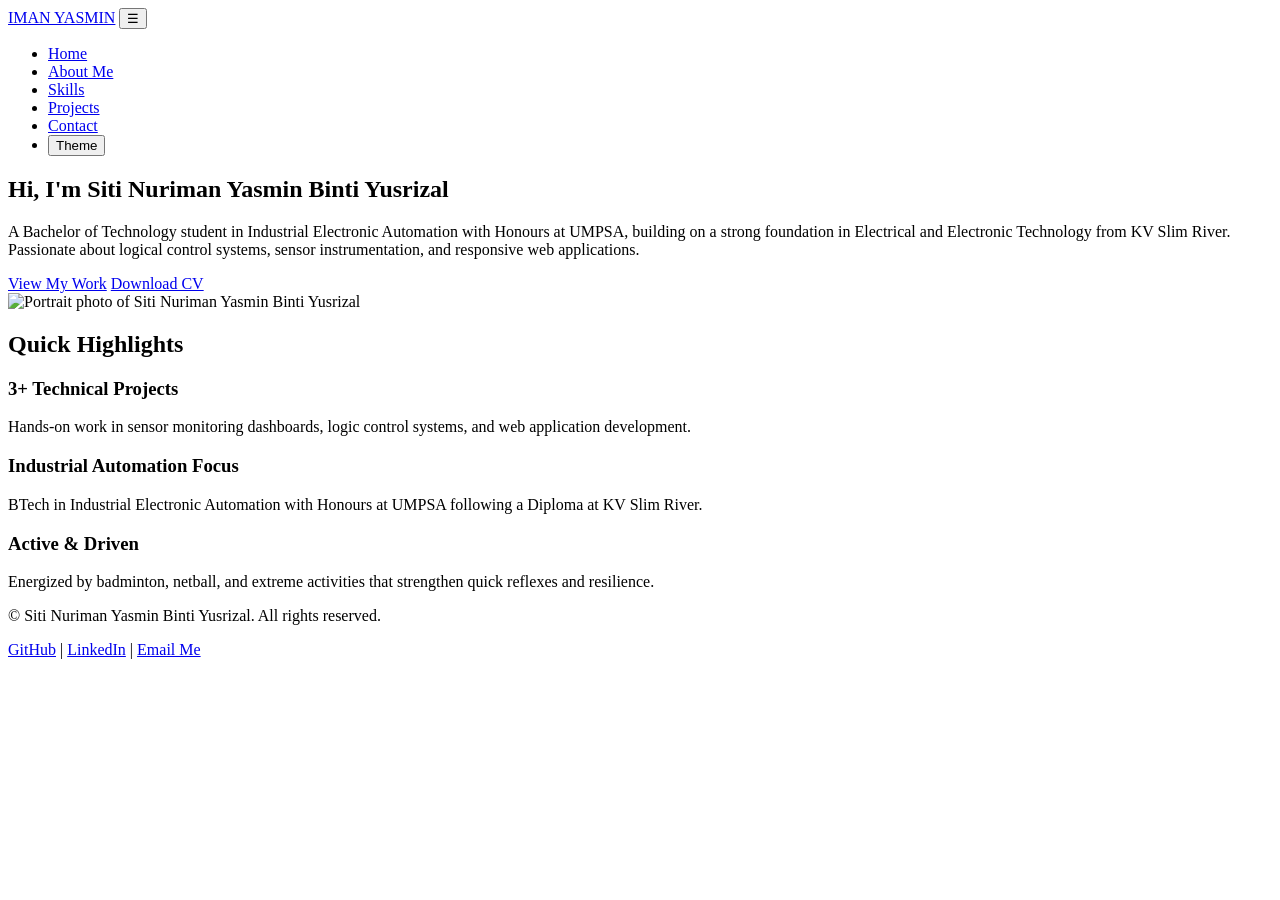
==== index.html @ 12f3a1ce "Add files via upload" ====
<!DOCTYPE html>
<html lang="en">
<head>
  <meta charset="UTF-8">
  <meta name="viewport" content="width=device-width, initial-scale=1.0">
  <title>Home | Siti Nuriman Yasmin Binti Yusrizal</title>
  <link rel="stylesheet" href="css/style.css">
</head>
<body>

  <header>
    <nav>
      <a href="index.html" class="logo">IMAN YASMIN</a>
      <button class="menu-toggle" id="menuToggle" aria-label="Toggle Menu">&#9776;</button>
      <ul class="nav-links" id="navLinks">
        <li><a href="index.html" class="active">Home</a></li>
        <li><a href="about.html">About Me</a></li>
        <li><a href="skills.html">Skills</a></li>
        <li><a href="projects.html">Projects</a></li>
        <li><a href="contact.html">Contact</a></li>
        <li><button id="themeToggle" class="btn btn-outline btn-small">Theme</button></li>
      </ul>
    </nav>
  </header>

  <main>
    <section class="hero">
      <div>
        <p id="greeting" style="color: var(--accent); font-weight: 600;"></p>
        <h1>Hi, I'm Siti Nuriman Yasmin Binti Yusrizal</h1>
        <h2><span id="typingText"></span></h2>
        <p style="color: var(--text-muted); margin-top: 1rem;">
          A Bachelor of Technology student in Industrial Electronic Automation with Honours at UMPSA, building on a strong foundation in Electrical and Electronic Technology from KV Slim River. Passionate about logical control systems, sensor instrumentation, and responsive web applications.
        </p>
        <div>
          <a href="projects.html" class="btn">View My Work</a>
          <a href="docs/resume.pdf" class="btn btn-outline" download>Download CV</a>
        </div>
      </div>
      <img src="c:\Users\User\Desktop\SEM5 SIR RIZAL\portfolio personal\image\profile.jpg.jpg" alt="Portrait photo of Siti Nuriman Yasmin Binti Yusrizal">
    </section>

    <section>
      <h2>Quick Highlights</h2>
      <div class="grid-container">
        <article class="card">
          <h3>3+ Technical Projects</h3>
          <p style="color: var(--text-muted);">Hands-on work in sensor monitoring dashboards, logic control systems, and web application development.</p>
        </article>
        <article class="card">
          <h3>Industrial Automation Focus</h3>
          <p style="color: var(--text-muted);">BTech in Industrial Electronic Automation with Honours at UMPSA following a Diploma at KV Slim River.</p>
        </article>
        <article class="card">
          <h3>Active &amp; Driven</h3>
          <p style="color: var(--text-muted);">Energized by badminton, netball, and extreme activities that strengthen quick reflexes and resilience.</p>
        </article>
      </div>
    </section>
  </main>

  <footer>
    <p>&copy; <span id="year"></span> Siti Nuriman Yasmin Binti Yusrizal. All rights reserved.</p>
    <p style="margin-top: 0.4rem;">
      <a href="https://github.com/" target="_blank" rel="noopener">GitHub</a> |
      <a href="https://linkedin.com/" target="_blank" rel="noopener">LinkedIn</a> |
      <a href="mailto:imanyasmin1311@gmail.com">Email Me</a>
    </p>
  </footer>

  <script src="js/script.js"></script>
</body>
</html>
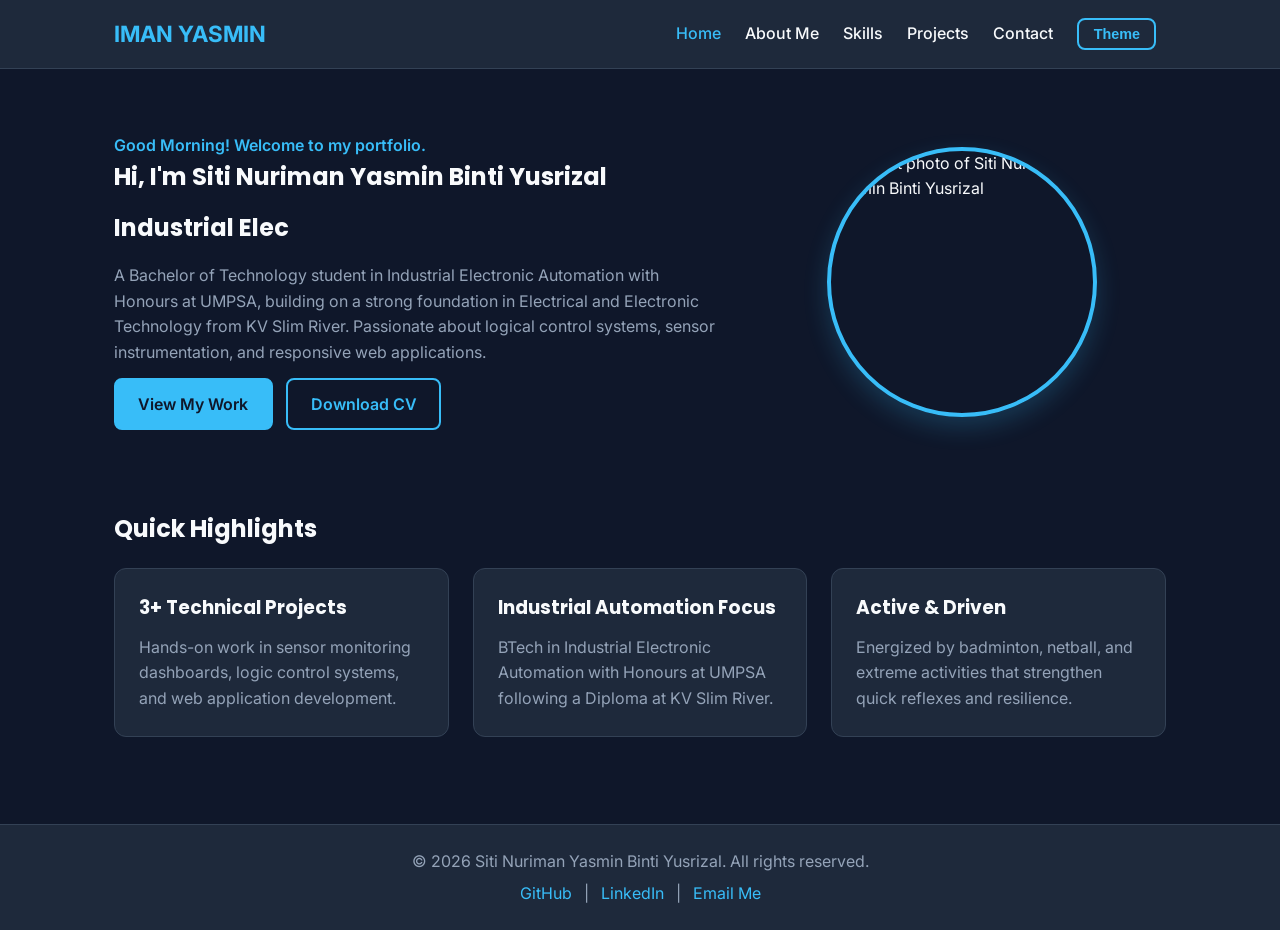
==== commit a83284ed: "Add files via upload" ====
--- a/index.html
+++ b/index.html
@@ -37,7 +37,7 @@
           <a href="docs/resume.pdf" class="btn btn-outline" download>Download CV</a>
         </div>
       </div>
-      <img src="c:\Users\User\Desktop\SEM5 SIR RIZAL\portfolio personal\image\profile.jpg.jpg" alt="Portrait photo of Siti Nuriman Yasmin Binti Yusrizal">
+      <img src="image/profile.jpg" alt="Portrait photo of Siti Nuriman Yasmin Binti Yusrizal">
     </section>
 
     <section>
--- a/css/style.css
+++ b/css/style.css
@@ -0,0 +1,385 @@
+@import url('https://fonts.googleapis.com/css2?family=Inter:wght@400;500;600&family=Poppins:wght@600;700&display=swap');
+
+:root {
+  --bg-color: #0f172a;
+  --card-bg: #1e293b;
+  --text-main: #f8fafc;
+  --text-muted: #94a3b8;
+  --accent: #38bdf8;
+  --accent-hover: #0284c7;
+  --border-color: #334155;
+}
+
+body.light-mode {
+  --bg-color: #f8fafc;
+  --card-bg: #ffffff;
+  --text-main: #0f172a;
+  --text-muted: #475569;
+  --accent: #0284c7;
+  --accent-hover: #0369a1;
+  --border-color: #cbd5e1;
+}
+
+* {
+  margin: 0;
+  padding: 0;
+  box-sizing: border-box;
+}
+
+body {
+  font-family: 'Inter', sans-serif;
+  background-color: var(--bg-color);
+  color: var(--text-main);
+  line-height: 1.6;
+  transition: background-color 0.3s ease, color 0.3s ease;
+}
+
+h1, h2, h3 {
+  font-family: 'Poppins', sans-serif;
+  margin-bottom: 0.75rem;
+}
+
+/* Header & Navigation */
+header {
+  background-color: var(--card-bg);
+  border-bottom: 1px solid var(--border-color);
+  position: sticky;
+  top: 0;
+  z-index: 100;
+}
+
+nav {
+  max-width: 1100px;
+  margin: auto;
+  padding: 1rem 1.5rem;
+  display: flex;
+  justify-content: space-between;
+  align-items: center;
+}
+
+.logo {
+  font-size: 1.4rem;
+  font-weight: 700;
+  color: var(--accent);
+  text-decoration: none;
+}
+
+.nav-links {
+  list-style: none;
+  display: flex;
+  gap: 1.5rem;
+  align-items: center;
+}
+
+.nav-links a {
+  text-decoration: none;
+  color: var(--text-main);
+  font-weight: 500;
+  transition: color 0.3s;
+}
+
+.nav-links a:hover,
+.nav-links a.active {
+  color: var(--accent);
+}
+
+.menu-toggle {
+  display: none;
+  background: none;
+  border: none;
+  color: var(--text-main);
+  font-size: 1.6rem;
+  cursor: pointer;
+}
+
+/* Main Layout */
+main {
+  max-width: 1100px;
+  margin: 2rem auto;
+  padding: 0 1.5rem;
+  min-height: 75vh;
+}
+
+section {
+  margin-bottom: 3rem;
+}
+
+/* Buttons */
+.btn {
+  display: inline-block;
+  background-color: var(--accent);
+  color: #0f172a;
+  padding: 0.7rem 1.4rem;
+  border-radius: 8px;
+  text-decoration: none;
+  font-weight: 600;
+  margin-right: 0.6rem;
+  margin-top: 0.8rem;
+  border: 2px solid var(--accent);
+  cursor: pointer;
+  transition: transform 0.2s, background-color 0.3s, color 0.3s;
+}
+
+.btn:hover {
+  background-color: var(--accent-hover);
+  border-color: var(--accent-hover);
+  color: #ffffff;
+  transform: translateY(-2px);
+}
+
+.btn-outline {
+  background: transparent;
+  color: var(--accent);
+}
+
+.btn-outline:hover {
+  background-color: var(--accent);
+  color: #0f172a;
+}
+
+.btn-small {
+  padding: 0.4rem 0.9rem;
+  font-size: 0.9rem;
+  margin-top: 0;
+}
+
+/* Hero Section */
+.hero {
+  display: grid;
+  grid-template-columns: 1.2fr 0.8fr;
+  gap: 2rem;
+  align-items: center;
+  padding: 2rem 0;
+}
+
+.hero img {
+  width: 270px;
+  height: 270px;
+  object-fit: cover;
+  border-radius: 50%;
+  border: 4px solid var(--accent);
+  box-shadow: 0 10px 25px rgba(56, 189, 248, 0.2);
+  justify-self: center;
+}
+
+/* Cards & Grid */
+.grid-container {
+  display: grid;
+  grid-template-columns: repeat(auto-fit, minmax(290px, 1fr));
+  gap: 1.5rem;
+  margin-top: 1.2rem;
+}
+
+.card {
+  background-color: var(--card-bg);
+  border: 1px solid var(--border-color);
+  border-radius: 12px;
+  padding: 1.5rem;
+  transition: transform 0.3s ease, border-color 0.3s ease;
+}
+
+.card:hover {
+  transform: translateY(-5px);
+  border-color: var(--accent);
+}
+
+.card img {
+  width: 100%;
+  height: 180px;
+  object-fit: cover;
+  border-radius: 8px;
+  margin-bottom: 1rem;
+  background-color: #334155;
+}
+
+.badge {
+  display: inline-block;
+  background-color: rgba(56, 189, 248, 0.15);
+  color: var(--accent);
+  padding: 0.25rem 0.65rem;
+  border-radius: 20px;
+  font-size: 0.8rem;
+  font-weight: 600;
+  margin-bottom: 0.6rem;
+}
+
+/* Lists inside main */
+.styled-list {
+  margin-left: 1.5rem;
+  margin-top: 0.5rem;
+  color: var(--text-muted);
+}
+
+.styled-list li {
+  margin-bottom: 0.4rem;
+}
+
+/* Skill Bars */
+.skill-bar-container {
+  margin-bottom: 1.2rem;
+}
+
+.skill-info {
+  display: flex;
+  justify-content: space-between;
+  margin-bottom: 0.3rem;
+  font-weight: 500;
+}
+
+.progress-bg {
+  width: 100%;
+  height: 10px;
+  background-color: var(--border-color);
+  border-radius: 6px;
+  overflow: hidden;
+}
+
+.progress-fill {
+  height: 100%;
+  background-color: var(--accent);
+  border-radius: 6px;
+  transition: width 1s ease-in-out;
+}
+
+/* Table */
+.table-wrapper {
+  overflow-x: auto;
+}
+
+table {
+  width: 100%;
+  border-collapse: collapse;
+  margin-top: 1rem;
+  background-color: var(--card-bg);
+  border-radius: 8px;
+  overflow: hidden;
+}
+
+th, td {
+  padding: 1rem;
+  text-align: left;
+  border-bottom: 1px solid var(--border-color);
+}
+
+th {
+  background-color: rgba(56, 189, 248, 0.15);
+  color: var(--accent);
+}
+
+/* Filter Buttons */
+.filter-group {
+  margin-bottom: 1.5rem;
+  display: flex;
+  flex-wrap: wrap;
+  gap: 0.5rem;
+}
+
+.filter-btn.active-filter {
+  background-color: var(--accent);
+  color: #0f172a;
+}
+
+/* Contact Form */
+.form-group {
+  margin-bottom: 1.2rem;
+}
+
+label {
+  display: block;
+  margin-bottom: 0.4rem;
+  font-weight: 500;
+}
+
+input, textarea {
+  width: 100%;
+  padding: 0.75rem;
+  border-radius: 8px;
+  border: 1px solid var(--border-color);
+  background-color: var(--card-bg);
+  color: var(--text-main);
+  font-family: inherit;
+}
+
+input:focus, textarea:focus {
+  outline: none;
+  border-color: var(--accent);
+}
+
+.error-msg {
+  color: #f87171;
+  font-size: 0.85rem;
+  margin-top: 0.3rem;
+}
+
+.success-msg {
+  background-color: rgba(16, 185, 129, 0.15);
+  border: 1px solid #10b981;
+  color: #10b981;
+  padding: 1rem;
+  border-radius: 8px;
+  margin-top: 1rem;
+  display: none;
+}
+
+/* Footer */
+footer {
+  text-align: center;
+  padding: 1.5rem;
+  background-color: var(--card-bg);
+  border-top: 1px solid var(--border-color);
+  color: var(--text-muted);
+  margin-top: 3rem;
+}
+
+footer a {
+  color: var(--accent);
+  text-decoration: none;
+  margin: 0 0.5rem;
+}
+
+/* Breakpoint 1: Tablet (<= 768px) */
+@media (max-width: 768px) {
+  .hero {
+    grid-template-columns: 1fr;
+    text-align: center;
+  }
+
+  .menu-toggle {
+    display: block;
+  }
+
+  .nav-links {
+    display: none;
+    flex-direction: column;
+    position: absolute;
+    top: 65px;
+    left: 0;
+    width: 100%;
+    background-color: var(--card-bg);
+    padding: 1.5rem;
+    border-bottom: 1px solid var(--border-color);
+  }
+
+  .nav-links.show {
+    display: flex;
+  }
+}
+
+/* Breakpoint 2: Mobile (<= 480px) */
+@media (max-width: 480px) {
+  h1 {
+    font-size: 1.6rem;
+  }
+
+  .hero img {
+    width: 200px;
+    height: 200px;
+  }
+
+  .btn {
+    display: block;
+    width: 100%;
+    text-align: center;
+    margin-right: 0;
+  }
+}
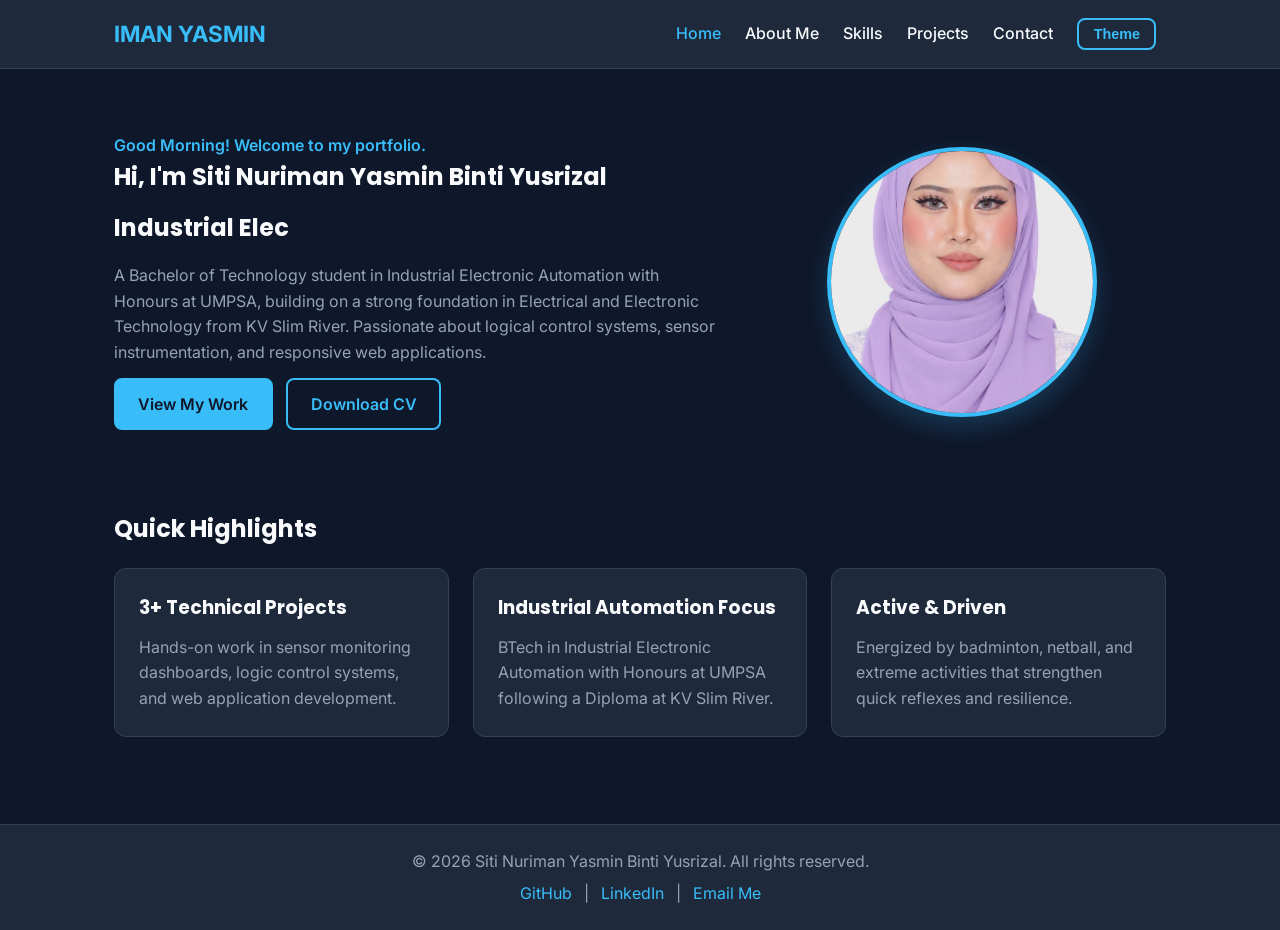
==== commit bf236073: "Update index.html" ====
--- a/index.html
+++ b/index.html
@@ -70,4 +70,4 @@
 
   <script src="js/script.js"></script>
 </body>
-</html>+</html>
